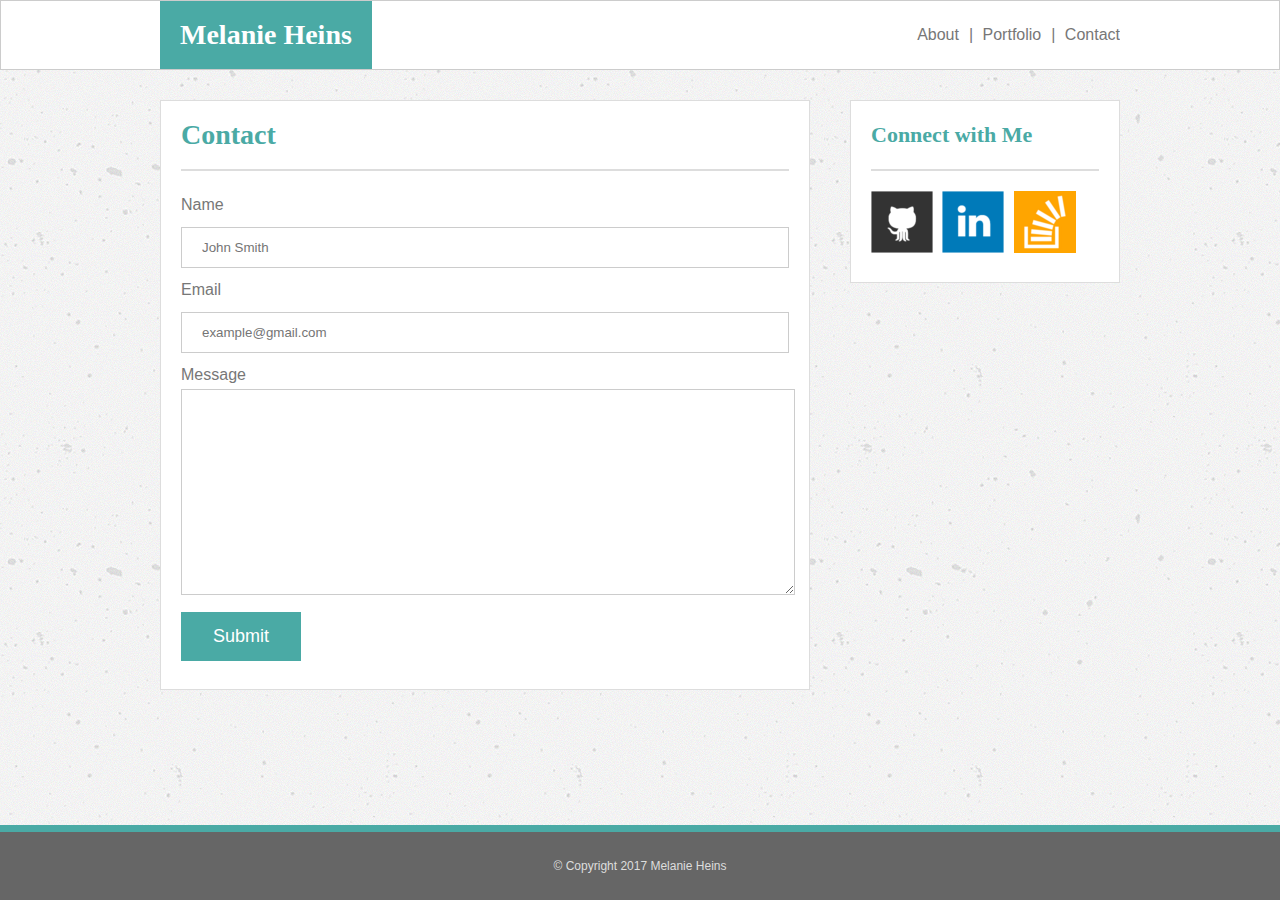
==== contact.html @ 059fd0fe "Draft 1" ====
<!DOCTYPE html>
<html lang="en">

<head>
    <meta charset="UTF-8">
    <title>Contact Me</title>
    <link rel="stylesheet" type="text/css" href="assets/css/reset.css">
    <link rel="stylesheet" type="text/css" href="assets/css/style.css">
</head>




<body>

    <nav>

        <ul id="nav-menu">
            <li class="logo float-left">
                <h1>Melanie Heins</h1>
            </li>
            <li><a href="contact.html">Contact</a></li>
            <li><a href="portfolio.html">Portfolio</a></li>
            <li><a href="index.html">About</a></li>
        </ul>


    </nav>
    <div id="body-content" class="clear">
        <section class="body-content-box">
            <h1>Contact</h1>
            <hr>
            <form action="/action_page.php">
                <label for="fname">Name</label>
                <input type="text" id="fname" name="firstname" placeholder="John Smith">

                <label for="lname">Email</label>
                <input type="text" id="email" name="email" placeholder="example@gmail.com">

                <label for="country">Message</label>
                <textarea class="input" rows="10" cols="10"></textarea>

                <input type="submit" value="Submit">
            </form>
        </section>
        <section class="body-connect-box">
            <h2>Connect with Me</h2>
            <hr>
            <a href="https://github.com/melheins" target="_blank"><img class="connect-imgs" src="assets/images/git-hub.png" alt="Git Hub Logo"></a>
            <a href="https://www.linkedin.com/in/mheins/" target="_blank"><img class="connect-imgs" src="assets/images/linkedin.png" alt="LinkedIn Logo"></a>
            <a href="" target="_blank"><img class="connect-imgs" src="assets/images/stack-overflow.png" alt="Stack Overflow Logo"></a>
        </section>
    </div>
    <footer class="clear">&copy; Copyright 2017 Melanie Heins</footer>
</body>



</html>
---- assets/css/style.css ----
/*** BEGIN Nav styling **/

nav {
    background-color: #fff;
    border: 1px solid #cccccc;
    margin-bottom: 30px;
}

nav ul {
    list-style-type: none;
    overflow: hidden;
    width: 960px;
    margin: 0 auto;
}

nav li {
    float: right;
    display: inline;
    padding: 20px 0 20px 0;
}

.logo {
    background-color: #4aaaa5;
}

nav li h1 {
    color: #fff;
    padding-left: 20px;
    padding-right: 20px;
}

nav li:not(:first-child):not(:last-child):before {
    content: " | ";
    padding-left: 10px;
    padding-right: 5px;
}

nav li a {
    text-align: center;
    text-decoration: none;
    color: #777777;
}

nav li a:hover {
    text-decoration: underline;
    color: #4aaaa5;
}

/*** END Content styling **/

body {
    font-family: 'Arial', 'Helvetica Neue', Helvetica, sans-serif;
    font-size: 16px;
    line-height: 28px;
    color: #777777;
    background-image: url("../images/concrete-texture.png");
    background-color: #cccccc;
    background-repeat: repeat;
    display: flex;
    min-height: 100vh;
    flex-direction: column;
}

section {
    background-color: #fff;
    margin-bottom: 20px;
}

h1 {
    color: #4aaaa5;
    font-weight: bold;
    font-size: 28px;
    font-family: 'Georgia', Times, Times New Roman, serif;
}

h2 {
    color: #4aaaa5;
    font-weight: bold;
    font-size: 22px;
    font-family: 'Georgia', Times, Times New Roman, serif;
}

p {
}

.content-img {
    margin-right: 20px;
    margin-bottom: 20px;
    float: left;
}

#body-content {
    width: 960px;
    margin: 0 auto;
    flex: 1;
}

.body-content-box {
    width: 608px;
    float: left;
    border: 1px solid #dddddd;
    margin-right: 20px;
    padding: 20px;
}

.body-connect-box {
    width: 228px;
    float: right;
    border: 1px solid #dddddd;
    margin-left: 20px;
    padding: 20px;
}

.connect-imgs {
    padding-right: 5px;
}

a:hover .connect-imgs {
    opacity: 0.5;
    filter: alpha(opacity=50);
}

hr {
    border-color: #dddddd;
    border-style: solid;
    margin: 20px 0 20px 0;
}

footer {
    background-color: #666666;
    font-size: 12px;
    color: #dddddd;
    text-align: center;
    padding: 20px 0 20px 0;
    border-top: 7px solid #4aaaa5;
}

.clear {
    clear: both;
}

.float-left {
    float: left;
}

/*** BEGIN Contact Form Styling **/

input[type=text],
select {
    width: 100%;
    padding: 12px 20px;
    margin: 8px 0;
    display: inline-block;
    border: 1px solid #ccc;
    /**border-radius: 4px;**/
    box-sizing: border-box;
}

input[type=submit] {
    width: 120px;
    font-size: 18px;
    background-color: #4aaaa5;
    color: white;
    padding: 14px 20px;
    margin: 8px 0;
    border: none;
    /**border-radius: 4px;**/
    cursor: pointer;
}

input[type=submit]:hover {
    background-color: #666666;
}

.input {
    width: 100%;
    height: 200px;
    border: 1px solid #ccc;
}

/*** BEGIN Portfolio Styling **/

.portfolio-box {
    position: relative;
    margin: 20px 0 20px 0;
}

.portfolio-title {
    background-color: #4aaaa5;
    color: #fff;
    text-align: center;
}

.portfolio-box:nth-child(odd) {
    float: left;
    margin-right: 20px;
}

.portfolio-box:nth-child(even) {
    float: right;
    margin-left: 20px;
}

.portfolio-title {
    position: absolute;
    width: 275px;
    padding: 10px 0 10px 0;
    bottom: 20px;
}

.portfolio-box a:hover img {
    opacity: 0.5;
    filter: alpha(opacity=50);
}

.portfolio-box a:hover .portfolio-title {
    background-color: #666666;
}

/*** BEGIN Media Queries ***/

@media screen and (max-width: 980px) {
    #body-content {
        width: 75%;
    }

    nav ul {
        width: 75%;
    }

    .body-content-box {
        width: 52%;
    }

    .body-connect-box {
        width: 30%;
    }
    .portfolio-box {

    }
}

@media screen and (max-width: 768px) {
    #body-content {
        width: 95%;
        margin: 0 20px 20px 20px;
    }

    nav ul {
        width: 95%;
    }

    .body-content-box {
        width: 94%;
        float: none;
        margin: 0 0 20px 0;
        overflow: visible;
    }

    .body-connect-box {
        width: 94%;
        float: none;
        margin-left: 0;
    }

    .portfolio-box {

    }
}
}

@media screen and (max-width: 640px) {
    nav ul {
        width: 100%;
        margin: 0;
    }

    .body-content-box {
        width: 90%;
    }

    .body-connect-box {
        width: 90%;
    }

    .logo {
        width: 100%;
        text-align: center;
        padding: 20px 0 20px 0;
    }

    nav li {
        width: 30%;
        padding: 10px 0 10px 0;
    }
}
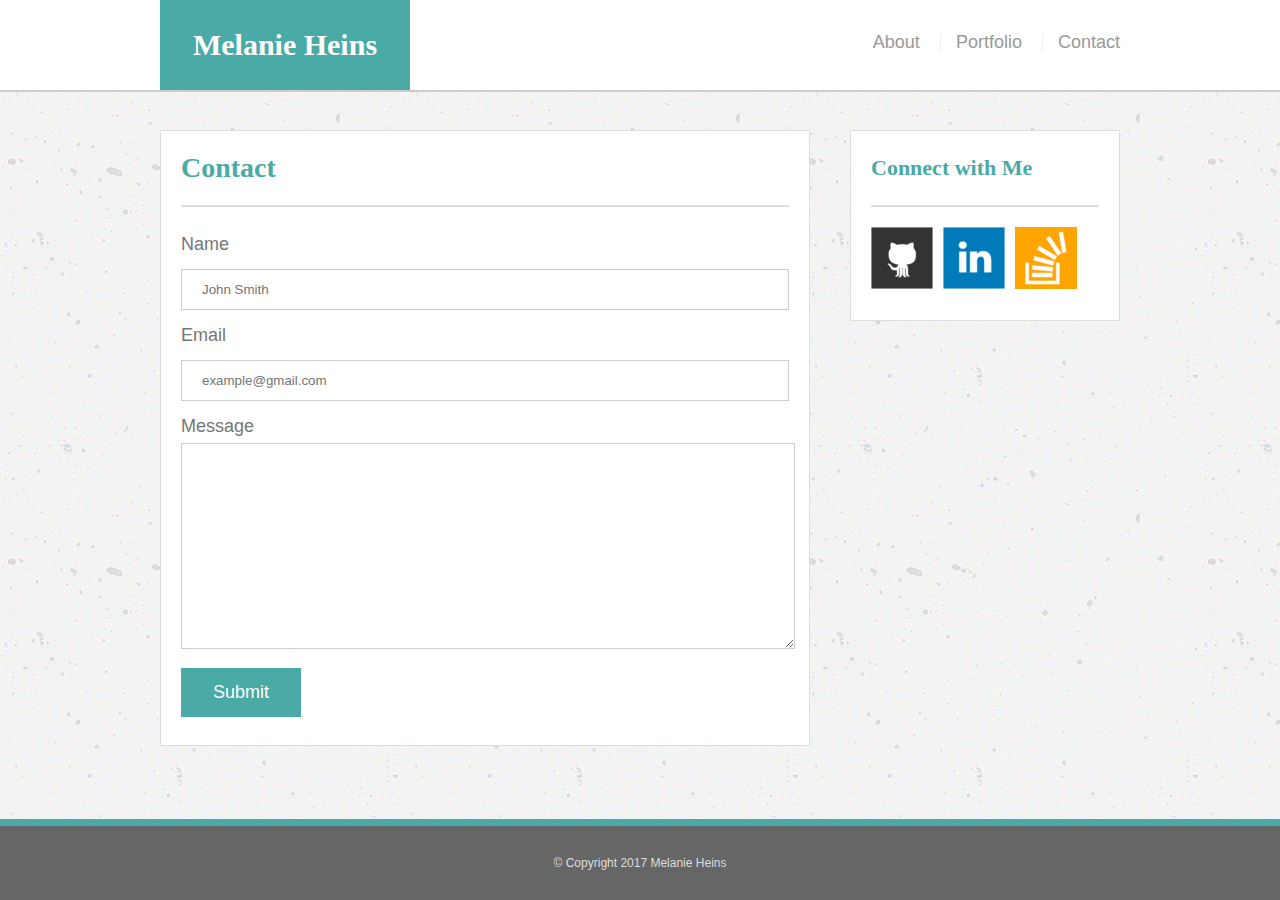
==== commit 2a78a758: "Mobile 640 fixes" ====
--- a/contact.html
+++ b/contact.html
@@ -6,54 +6,49 @@
     <title>Contact Me</title>
     <link rel="stylesheet" type="text/css" href="assets/css/reset.css">
     <link rel="stylesheet" type="text/css" href="assets/css/style.css">
+    <meta name="viewport" content="width=device-width, initial-scale=1.0">
 </head>
-
-
-
 
 <body>
 
-    <nav>
-
-        <ul id="nav-menu">
-            <li class="logo float-left">
-                <h1>Melanie Heins</h1>
-            </li>
-            <li><a href="contact.html">Contact</a></li>
-            <li><a href="portfolio.html">Portfolio</a></li>
-            <li><a href="index.html">About</a></li>
-        </ul>
-
-
-    </nav>
-    <div id="body-content" class="clear">
-        <section class="body-content-box">
-            <h1>Contact</h1>
-            <hr>
-            <form action="/action_page.php">
-                <label for="fname">Name</label>
-                <input type="text" id="fname" name="firstname" placeholder="John Smith">
-
-                <label for="lname">Email</label>
-                <input type="text" id="email" name="email" placeholder="example@gmail.com">
-
-                <label for="country">Message</label>
-                <textarea class="input" rows="10" cols="10"></textarea>
-
-                <input type="submit" value="Submit">
-            </form>
-        </section>
-        <section class="body-connect-box">
-            <h2>Connect with Me</h2>
-            <hr>
-            <a href="https://github.com/melheins" target="_blank"><img class="connect-imgs" src="assets/images/git-hub.png" alt="Git Hub Logo"></a>
-            <a href="https://www.linkedin.com/in/mheins/" target="_blank"><img class="connect-imgs" src="assets/images/linkedin.png" alt="LinkedIn Logo"></a>
-            <a href="" target="_blank"><img class="connect-imgs" src="assets/images/stack-overflow.png" alt="Stack Overflow Logo"></a>
-        </section>
+<header id="masthead">
+    <div class="container">
+        <a href="index.html" id="logo">Melanie Heins</a>
+        <nav>
+            <a href="index.html">About</a>
+            <a href="portfolio.html">Portfolio</a>
+            <a href="contact.html">Contact</a>
+        </nav>
     </div>
-    <footer class="clear">&copy; Copyright 2017 Melanie Heins</footer>
+</header>
+<div id="body-content" class="clear">
+    <section class="body-content-box">
+        <h1>Contact</h1>
+        <hr>
+        <form action="/action_page.php">
+            <label for="fname">Name</label>
+            <input type="text" id="fname" name="firstname" placeholder="John Smith">
+            <label for="lname">Email</label>
+            <input type="text" id="email" name="email" placeholder="example@gmail.com">
+            <label for="country">Message</label>
+            <textarea class="input" rows="10" cols="10"></textarea>
+            <input type="submit" value="Submit">
+        </form>
+    </section>
+    <section class="body-connect-box">
+        <h2>Connect with Me</h2>
+        <hr>
+        <a href="https://github.com/melheins" target="_blank"><img class="connect-imgs" src="assets/images/git-hub.png"
+                                                                   alt="Git Hub Logo"></a>
+        <a href="https://www.linkedin.com/in/mheins/" target="_blank"><img class="connect-imgs"
+                                                                           src="assets/images/linkedin.png"
+                                                                           alt="LinkedIn Logo"></a>
+        <a href="" target="_blank"><img class="connect-imgs" src="assets/images/stack-overflow.png"
+                                        alt="Stack Overflow Logo"></a>
+    </section>
+</div>
+<footer class="clear">&copy; Copyright 2017 Melanie Heins</footer>
 </body>
 
 
-
 </html>
--- a/assets/css/style.css
+++ b/assets/css/style.css
@@ -1,57 +1,55 @@
 /*** BEGIN Nav styling **/
 
-nav {
-    background-color: #fff;
-    border: 1px solid #cccccc;
-    margin-bottom: 30px;
-}
-
-nav ul {
-    list-style-type: none;
-    overflow: hidden;
-    width: 960px;
-    margin: 0 auto;
-}
-
-nav li {
-    float: right;
-    display: inline;
-    padding: 20px 0 20px 0;
-}
-
-.logo {
-    background-color: #4aaaa5;
-}
-
-nav li h1 {
+#masthead {
+    position: fixed;
+    z-index: 99;
+    width: 100%;
+    margin: 0 0 30px;
+    overflow: auto;
     color: #fff;
-    padding-left: 20px;
-    padding-right: 20px;
-}
-
-nav li:not(:first-child):not(:last-child):before {
-    content: " | ";
-    padding-left: 10px;
-    padding-right: 5px;
-}
-
-nav li a {
+    background: #fff;
+    border-bottom: 2px solid #ccc;
+}
+
+#logo {
+    float: left;
+    width: 250px;
+    height: 90px;
+    font-family: Georgia, Times, "Times New Roman", serif;
+    font-size: 30px;
+    font-weight: 700;
+    line-height: 90px;
+    color: #fff;
     text-align: center;
     text-decoration: none;
-    color: #777777;
-}
-
-nav li a:hover {
-    text-decoration: underline;
-    color: #4aaaa5;
+    background: #4aaaa5;
+}
+
+nav {
+    float: right;
+    margin-top: 25px;
+}
+
+nav a {
+    display: inline-block;
+    padding-left: 15px;
+    margin-left: 15px;
+    line-height: 18px;
+    color: #999;
+    text-decoration: none;
+    border-left: 1px solid #efefef;
+}
+
+nav a:first-child {
+    border-left: 0 none;
 }
 
 /*** END Content styling **/
 
 body {
     font-family: 'Arial', 'Helvetica Neue', Helvetica, sans-serif;
-    font-size: 16px;
-    line-height: 28px;
+    font-size: 18px;
+    line-height: 34px;
     color: #777777;
     background-image: url("../images/concrete-texture.png");
     background-color: #cccccc;
@@ -61,6 +59,13 @@
     flex-direction: column;
 }
 
+.container {
+    width: 100%;
+    max-width: 960px;
+    margin: 0 auto;
+    clear: both;
+}
+
 section {
     background-color: #fff;
     margin-bottom: 20px;
@@ -93,6 +98,7 @@
     width: 960px;
     margin: 0 auto;
     flex: 1;
+    padding-top: 130px;
 }
 
 .body-content-box {
@@ -219,12 +225,8 @@
 
 /*** BEGIN Media Queries ***/
 
-@media screen and (max-width: 980px) {
-    #body-content {
-        width: 75%;
-    }
-
-    nav ul {
+@media only screen and (max-width: 980px) {
+    #body-content, .container {
         width: 75%;
     }
 
@@ -235,18 +237,19 @@
     .body-connect-box {
         width: 30%;
     }
+
     .portfolio-box {
 
     }
 }
 
-@media screen and (max-width: 768px) {
+@media only screen and (max-width: 768px) {
     #body-content {
         width: 95%;
         margin: 0 20px 20px 20px;
     }
 
-    nav ul {
+    .container {
         width: 95%;
     }
 
@@ -267,12 +270,32 @@
 
     }
 }
-}
-
-@media screen and (max-width: 640px) {
-    nav ul {
+
+@media only screen and (max-width: 640px) {
+
+    #logo {
+        float: none;
+        display: inline-block;
         width: 100%;
-        margin: 0;
+    }
+
+    nav {
+        float: none;
+        margin-top: 0;
+        padding: 10px 0 10px 0;
+    }
+
+    nav a {
+        width: 25%;
+    }
+
+    .container {
+        width: 100%;
+        text-align: center;
+    }
+
+    #body-content {
+        padding-top: 170px;
     }
 
     .body-content-box {
@@ -283,14 +306,16 @@
         width: 90%;
     }
 
-    .logo {
+    .portfolio-box:nth-child(odd), .portfolio-box:nth-child(even) {
+        float: none;
+        margin: 10px 0 10px 0;
+    }
+
+    .portfolio-img {
+        display: inline-block;
         width: 100%;
-        text-align: center;
-        padding: 20px 0 20px 0;
-    }
-
-    nav li {
-        width: 30%;
-        padding: 10px 0 10px 0;
-    }
-}
+    }
+    .portfolio-title {
+        width: 100%;
+    }
+}
